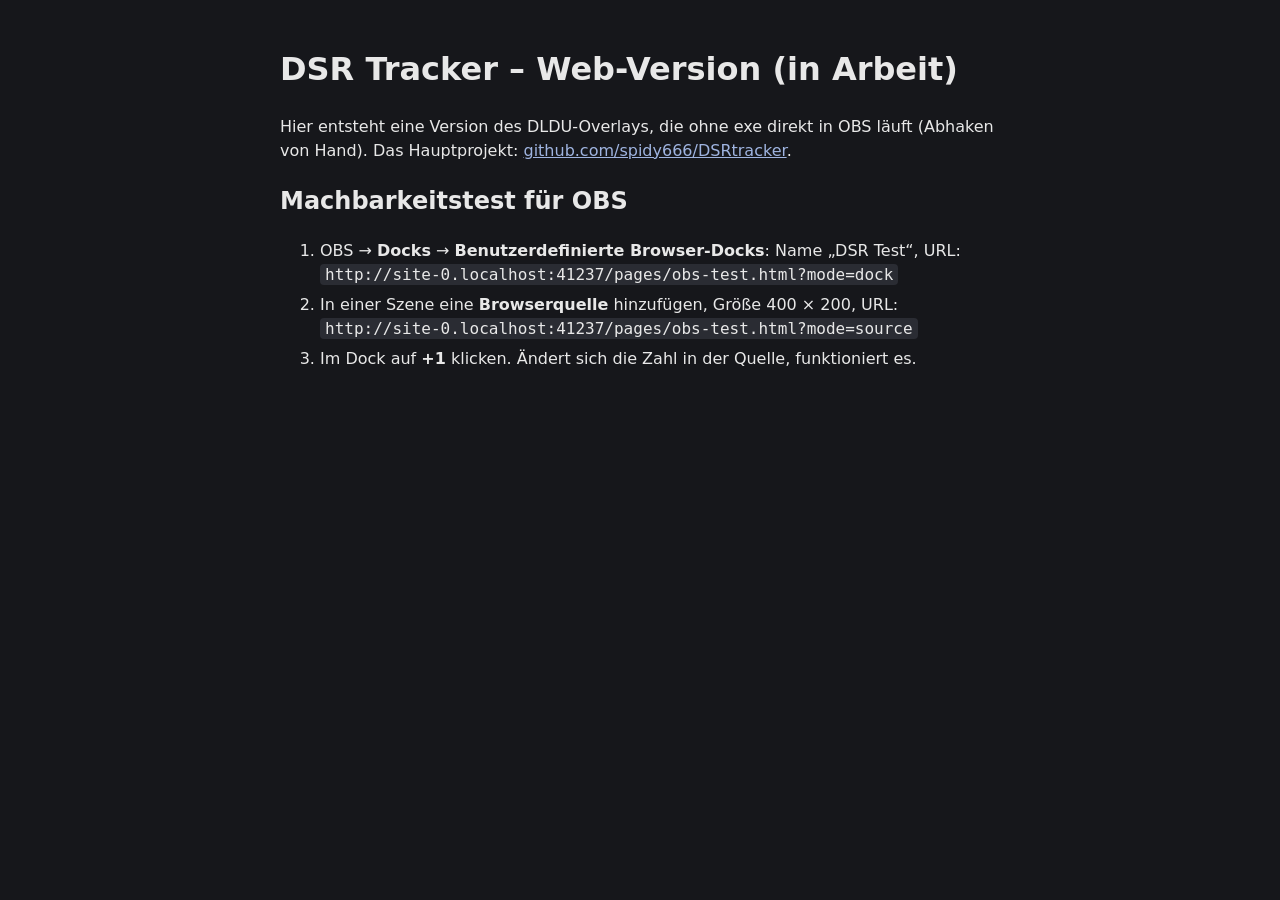
==== pages/index.html @ b5e545bc "Pages: Machbarkeitstest OBS-Dock und Browserquelle Co-Authored-By: Claude Opus 5.5 <noreply@anthropi" ====
<!doctype html>
<html lang="de">
<head>
<meta charset="utf-8">
<meta name="viewport" content="width=device-width, initial-scale=1">
<title>DSR Tracker – Web</title>
<style>
  :root { color-scheme: dark; }
  body { margin: 0 auto; max-width: 720px; padding: 24px 16px; font: 16px/1.5 system-ui, sans-serif; color: #e8e8e8; background: #16171b; }
  a { color: #9fb4e0; } code { background: #2a2c33; padding: 1px 5px; border-radius: 4px; word-break: break-all; }
  li { margin: 6px 0; }
</style>
</head>
<body>
<h1>DSR Tracker – Web-Version (in Arbeit)</h1>
<p>Hier entsteht eine Version des DLDU-Overlays, die ohne exe direkt in OBS läuft (Abhaken von Hand). Das Hauptprojekt: <a href="https://github.com/spidy666/DSRtracker">github.com/spidy666/DSRtracker</a>.</p>
<h2>Machbarkeitstest für OBS</h2>
<ol>
  <li>OBS → <b>Docks</b> → <b>Benutzerdefinierte Browser-Docks</b>: Name „DSR Test“, URL:<br><code id="u-dock"></code></li>
  <li>In einer Szene eine <b>Browserquelle</b> hinzufügen, Größe 400 × 200, URL:<br><code id="u-src"></code></li>
  <li>Im Dock auf <b>+1</b> klicken. Ändert sich die Zahl in der Quelle, funktioniert es.</li>
</ol>
<script>
  const base = location.href.replace(/[^/]*$/, "") + "obs-test.html";
  document.getElementById("u-dock").textContent = base + "?mode=dock";
  document.getElementById("u-src").textContent = base + "?mode=source";
</script>
</body>
</html>
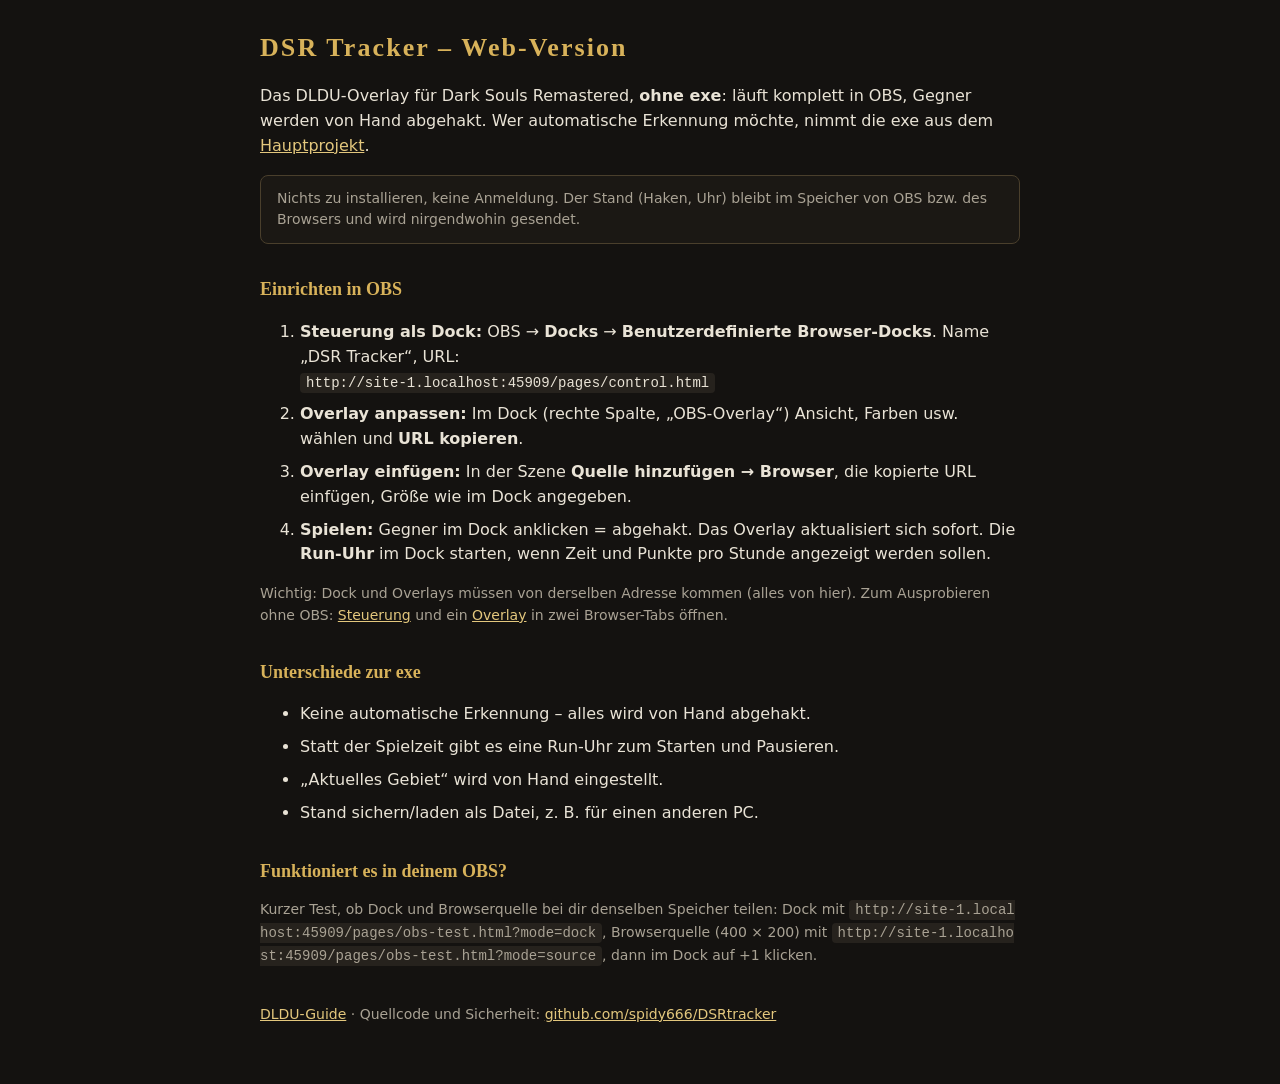
==== commit 5384631a: "Web-Version ohne exe: Steuerung als OBS-Dock, Overlays im Browser Co-Authored-By: Claude Opus 5.5 <n" ====
--- a/pages/index.html
+++ b/pages/index.html
@@ -3,27 +3,53 @@
 <head>
 <meta charset="utf-8">
 <meta name="viewport" content="width=device-width, initial-scale=1">
-<title>DSR Tracker – Web</title>
+<meta name="referrer" content="no-referrer">
+<title>DSR Tracker – Web-Version</title>
+<link rel="stylesheet" href="fonts/fonts.css">
 <style>
-  :root { color-scheme: dark; }
-  body { margin: 0 auto; max-width: 720px; padding: 24px 16px; font: 16px/1.5 system-ui, sans-serif; color: #e8e8e8; background: #16171b; }
-  a { color: #9fb4e0; } code { background: #2a2c33; padding: 1px 5px; border-radius: 4px; word-break: break-all; }
-  li { margin: 6px 0; }
+  :root { color-scheme: dark; --gold: #d8b25a; --muted: #a9a294; }
+  body { margin: 0 auto; max-width: 760px; padding: 28px 16px 48px; font: 16px/1.55 "Alegreya Sans", system-ui, sans-serif; color: #e9e3d6; background: #141210; }
+  h1 { font-family: "Cinzel", serif; color: var(--gold); letter-spacing: .08em; font-size: 26px; margin: 0 0 6px; }
+  h2 { font-family: "Cinzel", serif; color: var(--gold); font-size: 18px; margin: 32px 0 8px; }
+  a { color: #e3c77d; }
+  code { background: #26221d; padding: 2px 6px; border-radius: 4px; word-break: break-all; font-size: 14px; }
+  li { margin: 8px 0; }
+  .note { color: var(--muted); font-size: 14px; }
+  .box { border: 1px solid #4a3f2c; border-radius: 8px; padding: 12px 16px; background: #1b1814; }
+  .btn { display: inline-block; padding: 8px 14px; border: 1px solid var(--gold); border-radius: 6px; text-decoration: none; margin-top: 6px; }
 </style>
 </head>
 <body>
-<h1>DSR Tracker – Web-Version (in Arbeit)</h1>
-<p>Hier entsteht eine Version des DLDU-Overlays, die ohne exe direkt in OBS läuft (Abhaken von Hand). Das Hauptprojekt: <a href="https://github.com/spidy666/DSRtracker">github.com/spidy666/DSRtracker</a>.</p>
-<h2>Machbarkeitstest für OBS</h2>
+<h1>DSR Tracker – Web-Version</h1>
+<p>Das DLDU-Overlay für Dark Souls Remastered, <b>ohne exe</b>: läuft komplett in OBS, Gegner werden von Hand abgehakt. Wer automatische Erkennung möchte, nimmt die exe aus dem <a href="https://github.com/spidy666/DSRtracker">Hauptprojekt</a>.</p>
+<div class="box note">Nichts zu installieren, keine Anmeldung. Der Stand (Haken, Uhr) bleibt im Speicher von OBS bzw. des Browsers und wird nirgendwohin gesendet.</div>
+
+<h2>Einrichten in OBS</h2>
 <ol>
-  <li>OBS → <b>Docks</b> → <b>Benutzerdefinierte Browser-Docks</b>: Name „DSR Test“, URL:<br><code id="u-dock"></code></li>
-  <li>In einer Szene eine <b>Browserquelle</b> hinzufügen, Größe 400 × 200, URL:<br><code id="u-src"></code></li>
-  <li>Im Dock auf <b>+1</b> klicken. Ändert sich die Zahl in der Quelle, funktioniert es.</li>
+  <li><b>Steuerung als Dock:</b> OBS → <b>Docks</b> → <b>Benutzerdefinierte Browser-Docks</b>. Name „DSR Tracker“, URL:<br><code id="u-ctl"></code></li>
+  <li><b>Overlay anpassen:</b> Im Dock (rechte Spalte, „OBS-Overlay“) Ansicht, Farben usw. wählen und <b>URL kopieren</b>.</li>
+  <li><b>Overlay einfügen:</b> In der Szene <b>Quelle hinzufügen → Browser</b>, die kopierte URL einfügen, Größe wie im Dock angegeben.</li>
+  <li><b>Spielen:</b> Gegner im Dock anklicken = abgehakt. Das Overlay aktualisiert sich sofort. Die <b>Run-Uhr</b> im Dock starten, wenn Zeit und Punkte pro Stunde angezeigt werden sollen.</li>
 </ol>
+<p class="note">Wichtig: Dock und Overlays müssen von derselben Adresse kommen (alles von hier). Zum Ausprobieren ohne OBS: <a href="control.html" target="_blank">Steuerung</a> und ein <a href="overlay.html?view=rotate" target="_blank">Overlay</a> in zwei Browser-Tabs öffnen.</p>
+
+<h2>Unterschiede zur exe</h2>
+<ul>
+  <li>Keine automatische Erkennung – alles wird von Hand abgehakt.</li>
+  <li>Statt der Spielzeit gibt es eine Run-Uhr zum Starten und Pausieren.</li>
+  <li>„Aktuelles Gebiet“ wird von Hand eingestellt.</li>
+  <li>Stand sichern/laden als Datei, z. B. für einen anderen PC.</li>
+</ul>
+
+<h2>Funktioniert es in deinem OBS?</h2>
+<p class="note">Kurzer Test, ob Dock und Browserquelle bei dir denselben Speicher teilen: Dock mit <code id="u-dock"></code>, Browserquelle (400 × 200) mit <code id="u-src"></code>, dann im Dock auf +1 klicken.</p>
+
+<p class="note" style="margin-top:36px"><a href="guide.html">DLDU-Guide</a> · Quellcode und Sicherheit: <a href="https://github.com/spidy666/DSRtracker">github.com/spidy666/DSRtracker</a></p>
 <script>
-  const base = location.href.replace(/[^/]*$/, "") + "obs-test.html";
-  document.getElementById("u-dock").textContent = base + "?mode=dock";
-  document.getElementById("u-src").textContent = base + "?mode=source";
+  const base = location.href.replace(/[?#].*$/, "").replace(/[^/]*$/, "");
+  document.getElementById("u-ctl").textContent = base + "control.html";
+  document.getElementById("u-dock").textContent = base + "obs-test.html?mode=dock";
+  document.getElementById("u-src").textContent = base + "obs-test.html?mode=source";
 </script>
 </body>
 </html>
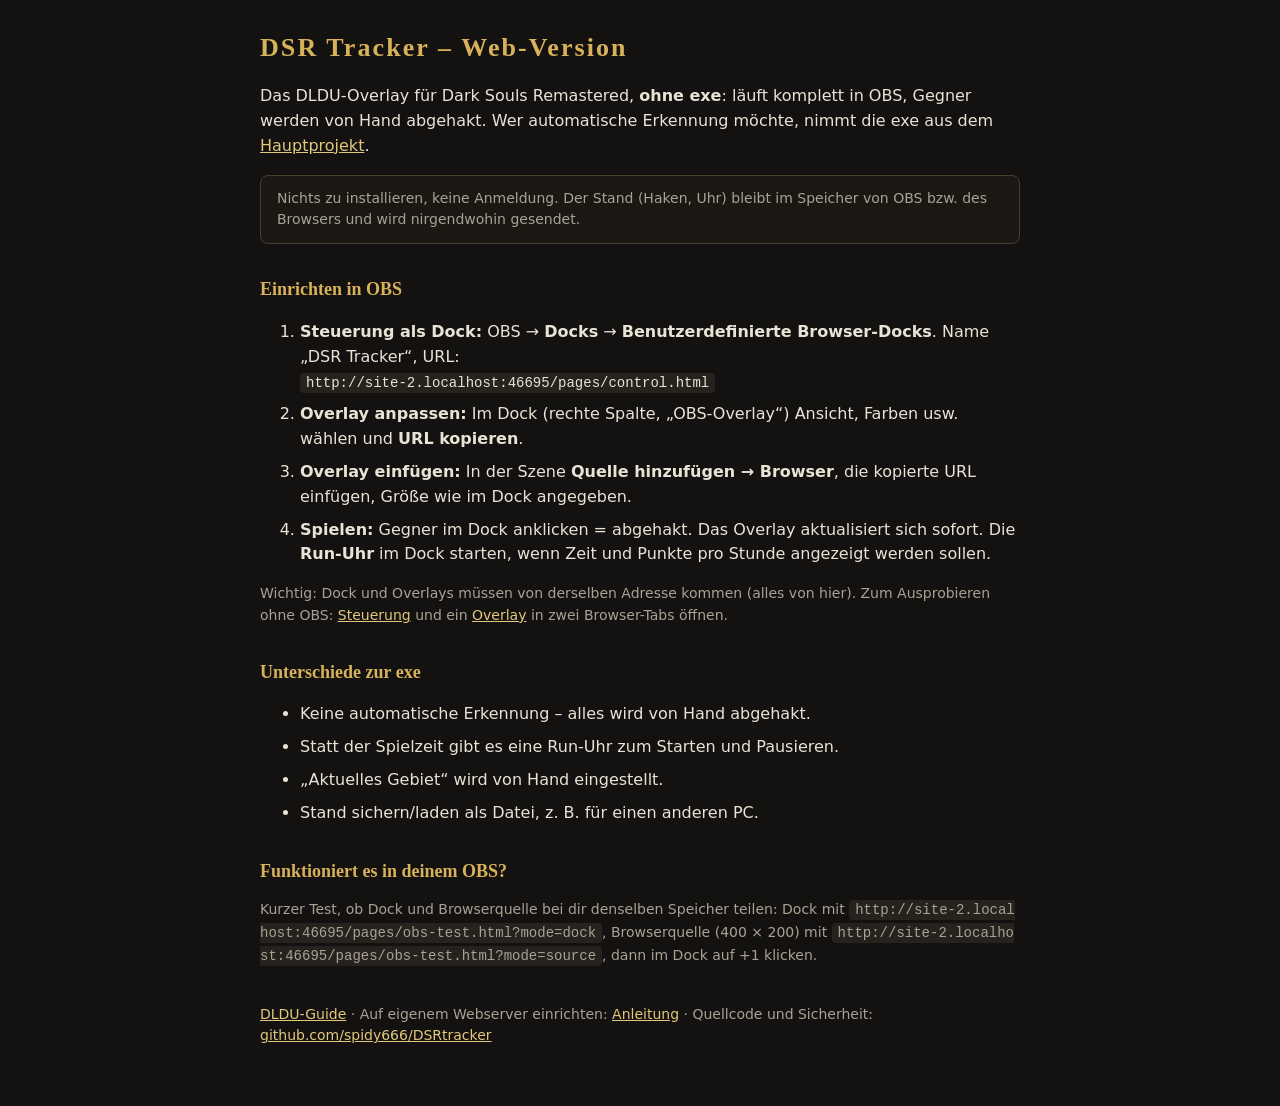
==== commit c6c77833: "Startseite Web-Version: Link zur Anleitung für eigenen Webserver Co-Authored-By: Claude Opus 5.5 <no" ====
--- a/pages/index.html
+++ b/pages/index.html
@@ -44,7 +44,7 @@
 <h2>Funktioniert es in deinem OBS?</h2>
 <p class="note">Kurzer Test, ob Dock und Browserquelle bei dir denselben Speicher teilen: Dock mit <code id="u-dock"></code>, Browserquelle (400 × 200) mit <code id="u-src"></code>, dann im Dock auf +1 klicken.</p>
 
-<p class="note" style="margin-top:36px"><a href="guide.html">DLDU-Guide</a> · Quellcode und Sicherheit: <a href="https://github.com/spidy666/DSRtracker">github.com/spidy666/DSRtracker</a></p>
+<p class="note" style="margin-top:36px"><a href="guide.html">DLDU-Guide</a> · Auf eigenem Webserver einrichten: <a href="https://github.com/spidy666/DSRtracker/blob/main/docs/WEBVERSION.md">Anleitung</a> · Quellcode und Sicherheit: <a href="https://github.com/spidy666/DSRtracker">github.com/spidy666/DSRtracker</a></p>
 <script>
   const base = location.href.replace(/[?#].*$/, "").replace(/[^/]*$/, "");
   document.getElementById("u-ctl").textContent = base + "control.html";
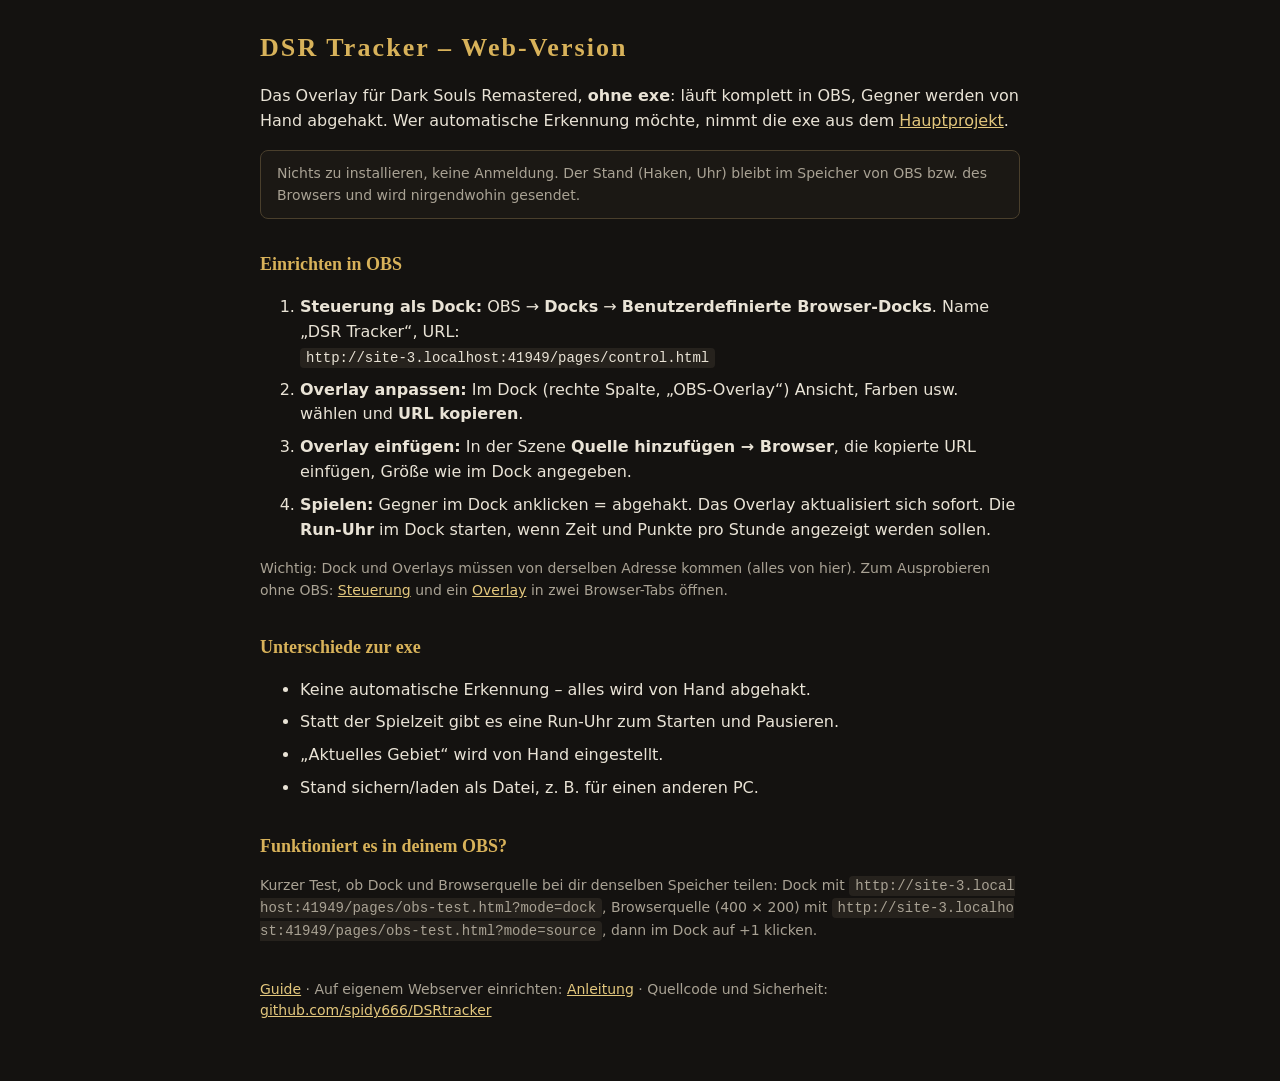
==== commit f7c9b9d8: "Begriff entfernt (Guide, Punkteliste, Run) Co-Authored-By: Claude Opus 5.5 <noreply@anthropic.com> C" ====
--- a/pages/index.html
+++ b/pages/index.html
@@ -21,7 +21,7 @@
 </head>
 <body>
 <h1>DSR Tracker – Web-Version</h1>
-<p>Das DLDU-Overlay für Dark Souls Remastered, <b>ohne exe</b>: läuft komplett in OBS, Gegner werden von Hand abgehakt. Wer automatische Erkennung möchte, nimmt die exe aus dem <a href="https://github.com/spidy666/DSRtracker">Hauptprojekt</a>.</p>
+<p>Das Overlay für Dark Souls Remastered, <b>ohne exe</b>: läuft komplett in OBS, Gegner werden von Hand abgehakt. Wer automatische Erkennung möchte, nimmt die exe aus dem <a href="https://github.com/spidy666/DSRtracker">Hauptprojekt</a>.</p>
 <div class="box note">Nichts zu installieren, keine Anmeldung. Der Stand (Haken, Uhr) bleibt im Speicher von OBS bzw. des Browsers und wird nirgendwohin gesendet.</div>
 
 <h2>Einrichten in OBS</h2>
@@ -44,7 +44,7 @@
 <h2>Funktioniert es in deinem OBS?</h2>
 <p class="note">Kurzer Test, ob Dock und Browserquelle bei dir denselben Speicher teilen: Dock mit <code id="u-dock"></code>, Browserquelle (400 × 200) mit <code id="u-src"></code>, dann im Dock auf +1 klicken.</p>
 
-<p class="note" style="margin-top:36px"><a href="guide.html">DLDU-Guide</a> · Auf eigenem Webserver einrichten: <a href="https://github.com/spidy666/DSRtracker/blob/main/docs/WEBVERSION.md">Anleitung</a> · Quellcode und Sicherheit: <a href="https://github.com/spidy666/DSRtracker">github.com/spidy666/DSRtracker</a></p>
+<p class="note" style="margin-top:36px"><a href="guide.html">Guide</a> · Auf eigenem Webserver einrichten: <a href="https://github.com/spidy666/DSRtracker/blob/main/docs/WEBVERSION.md">Anleitung</a> · Quellcode und Sicherheit: <a href="https://github.com/spidy666/DSRtracker">github.com/spidy666/DSRtracker</a></p>
 <script>
   const base = location.href.replace(/[?#].*$/, "").replace(/[^/]*$/, "");
   document.getElementById("u-ctl").textContent = base + "control.html";
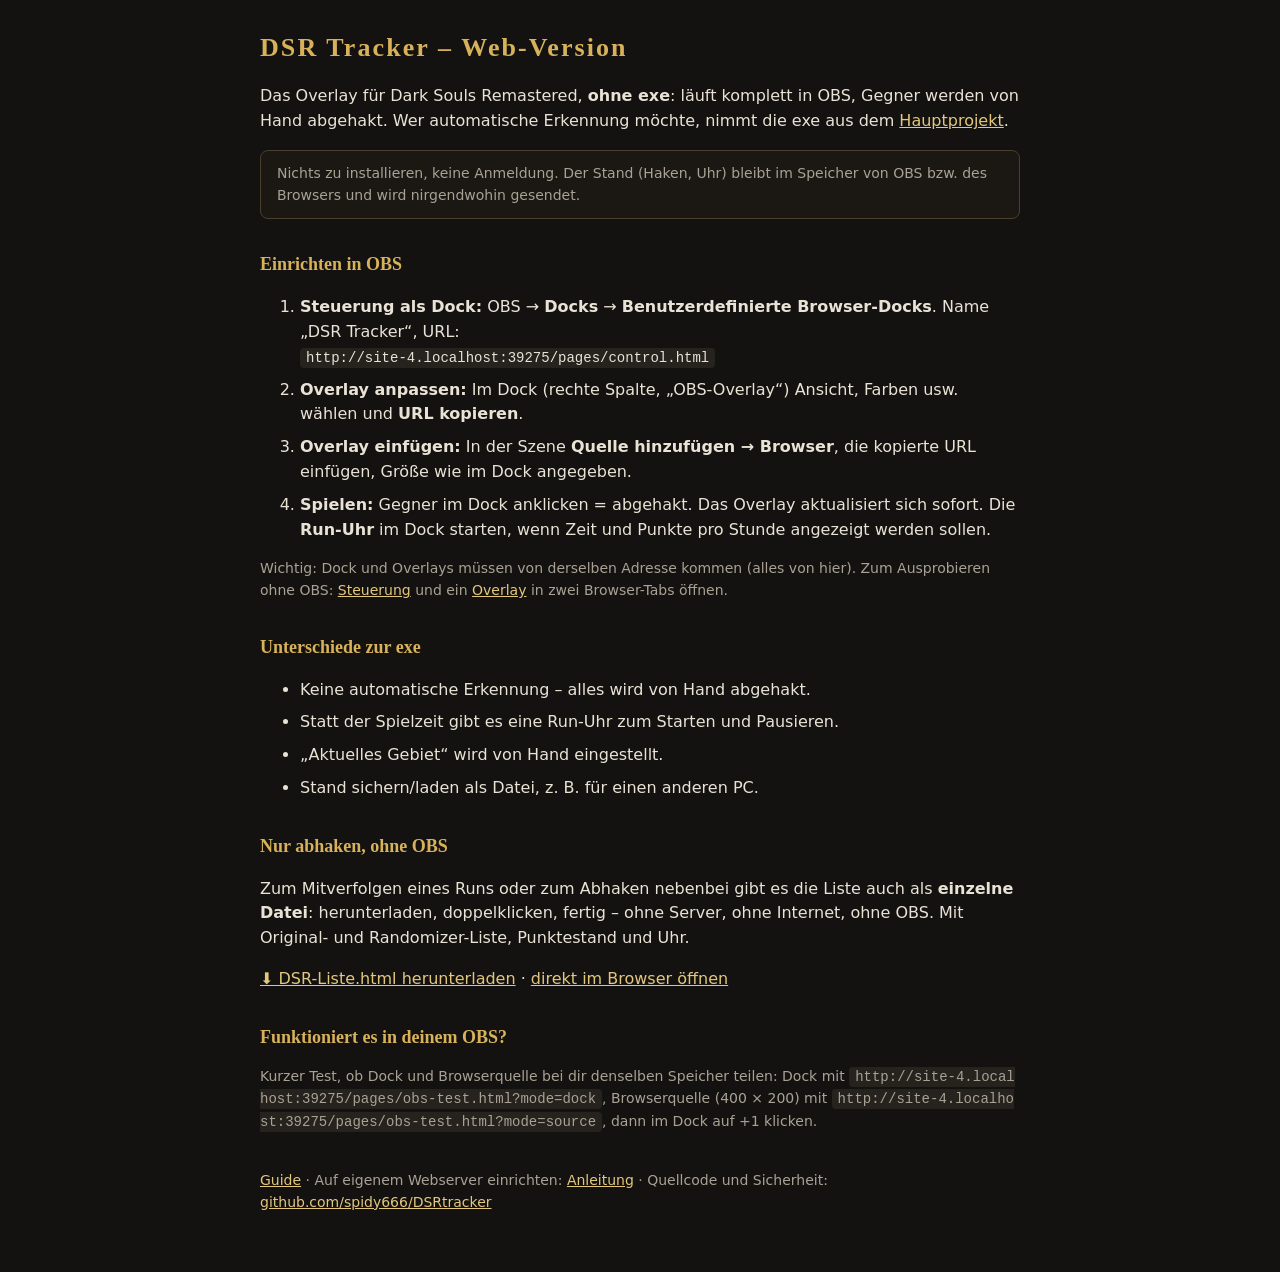
==== commit 93e3935a: "Offline-Liste DSR-Liste.html: Punkteliste als einzelne Datei zum Abhaken (ohne Server) Co-Authored-B" ====
--- a/pages/index.html
+++ b/pages/index.html
@@ -41,6 +41,10 @@
   <li>Stand sichern/laden als Datei, z. B. für einen anderen PC.</li>
 </ul>
 
+<h2>Nur abhaken, ohne OBS</h2>
+<p>Zum Mitverfolgen eines Runs oder zum Abhaken nebenbei gibt es die Liste auch als <b>einzelne Datei</b>: herunterladen, doppelklicken, fertig – ohne Server, ohne Internet, ohne OBS. Mit Original- und Randomizer-Liste, Punktestand und Uhr.</p>
+<p><a href="DSR-Liste.html" download>⬇ DSR-Liste.html herunterladen</a> · <a href="DSR-Liste.html" target="_blank">direkt im Browser öffnen</a></p>
+
 <h2>Funktioniert es in deinem OBS?</h2>
 <p class="note">Kurzer Test, ob Dock und Browserquelle bei dir denselben Speicher teilen: Dock mit <code id="u-dock"></code>, Browserquelle (400 × 200) mit <code id="u-src"></code>, dann im Dock auf +1 klicken.</p>
 
